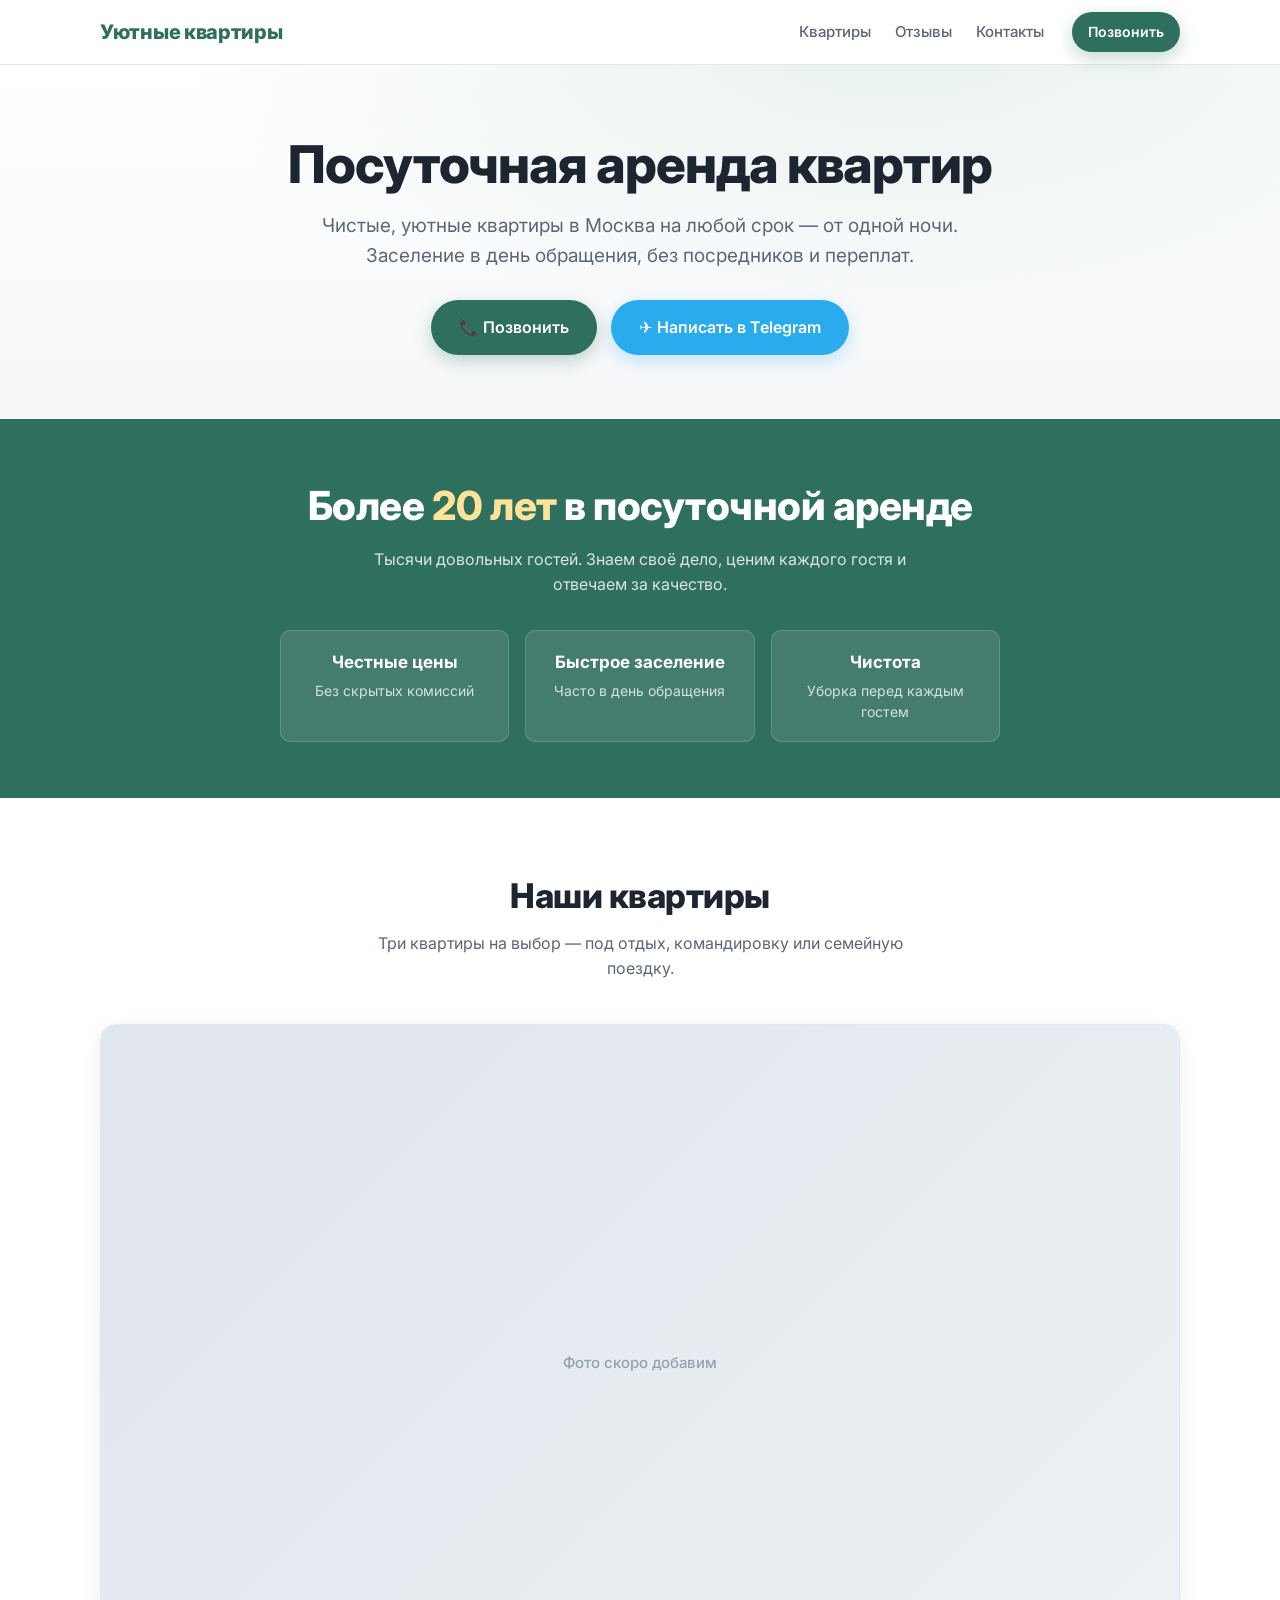
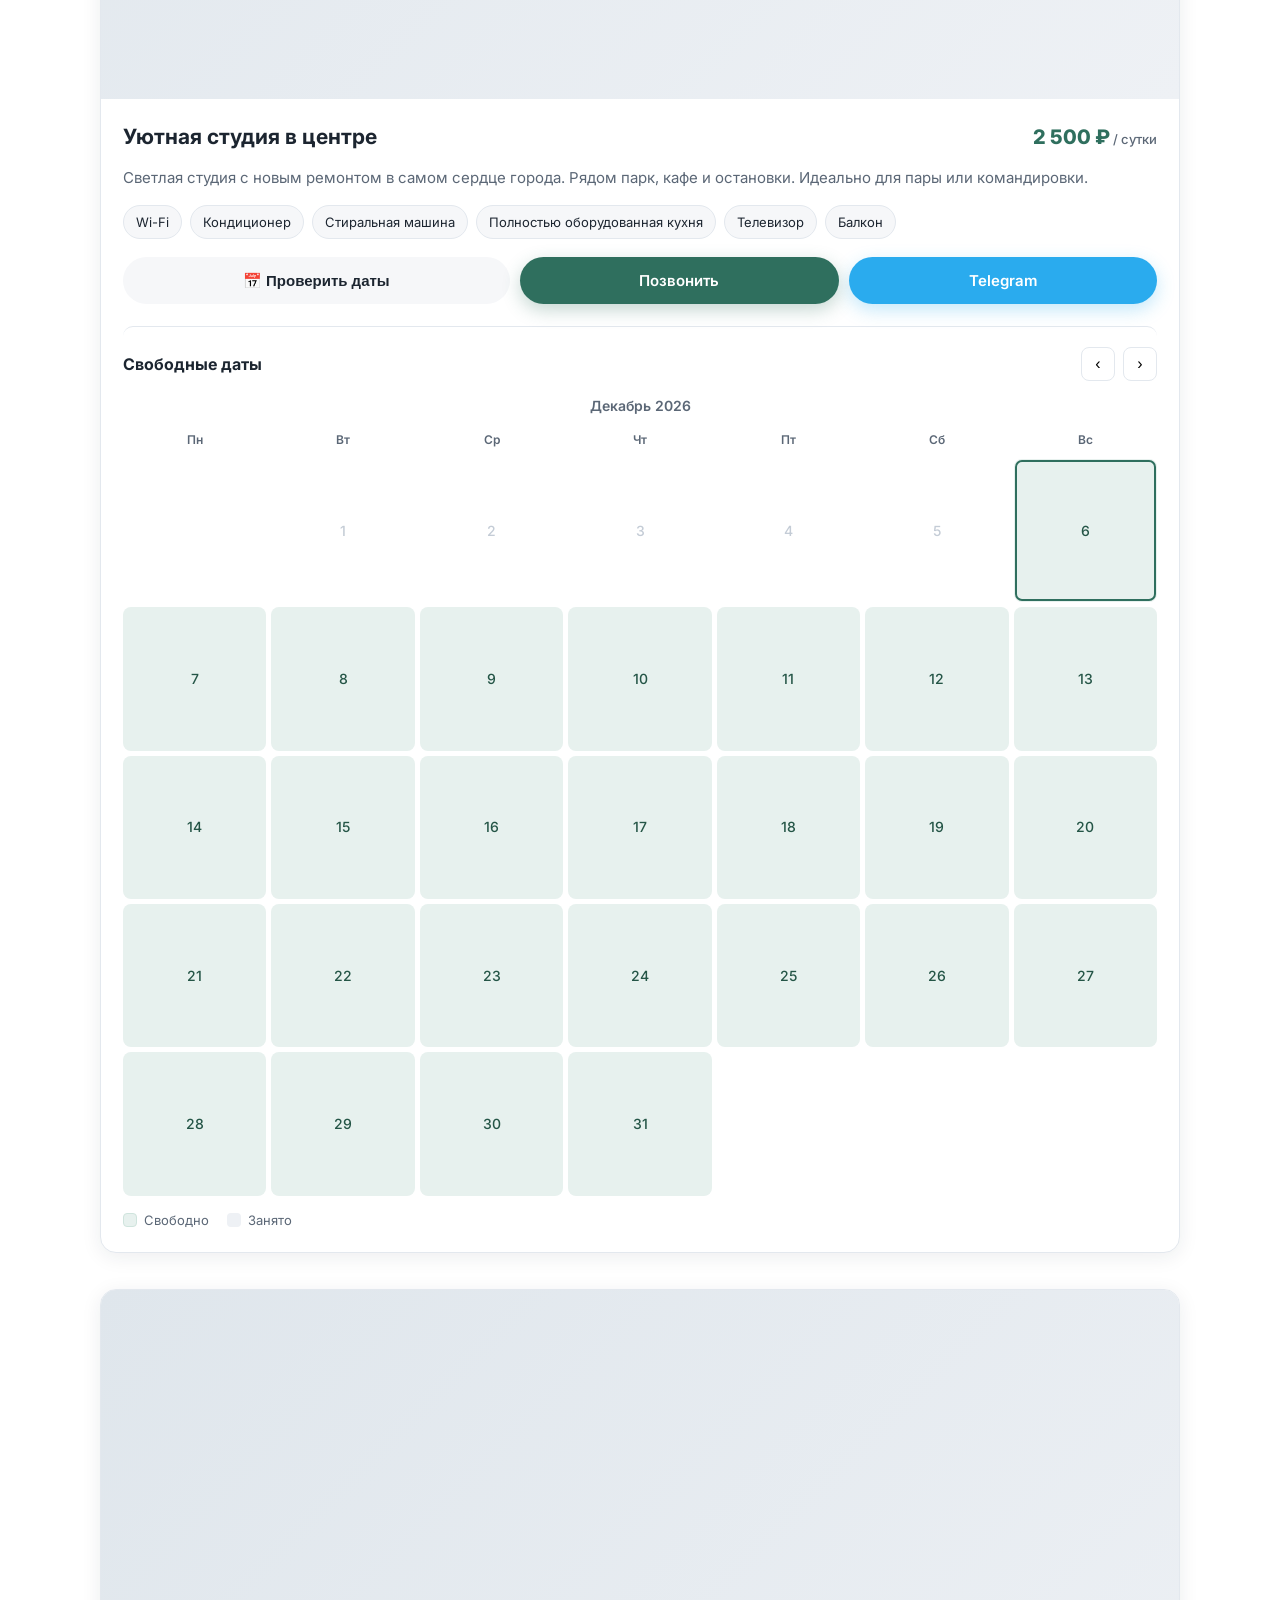
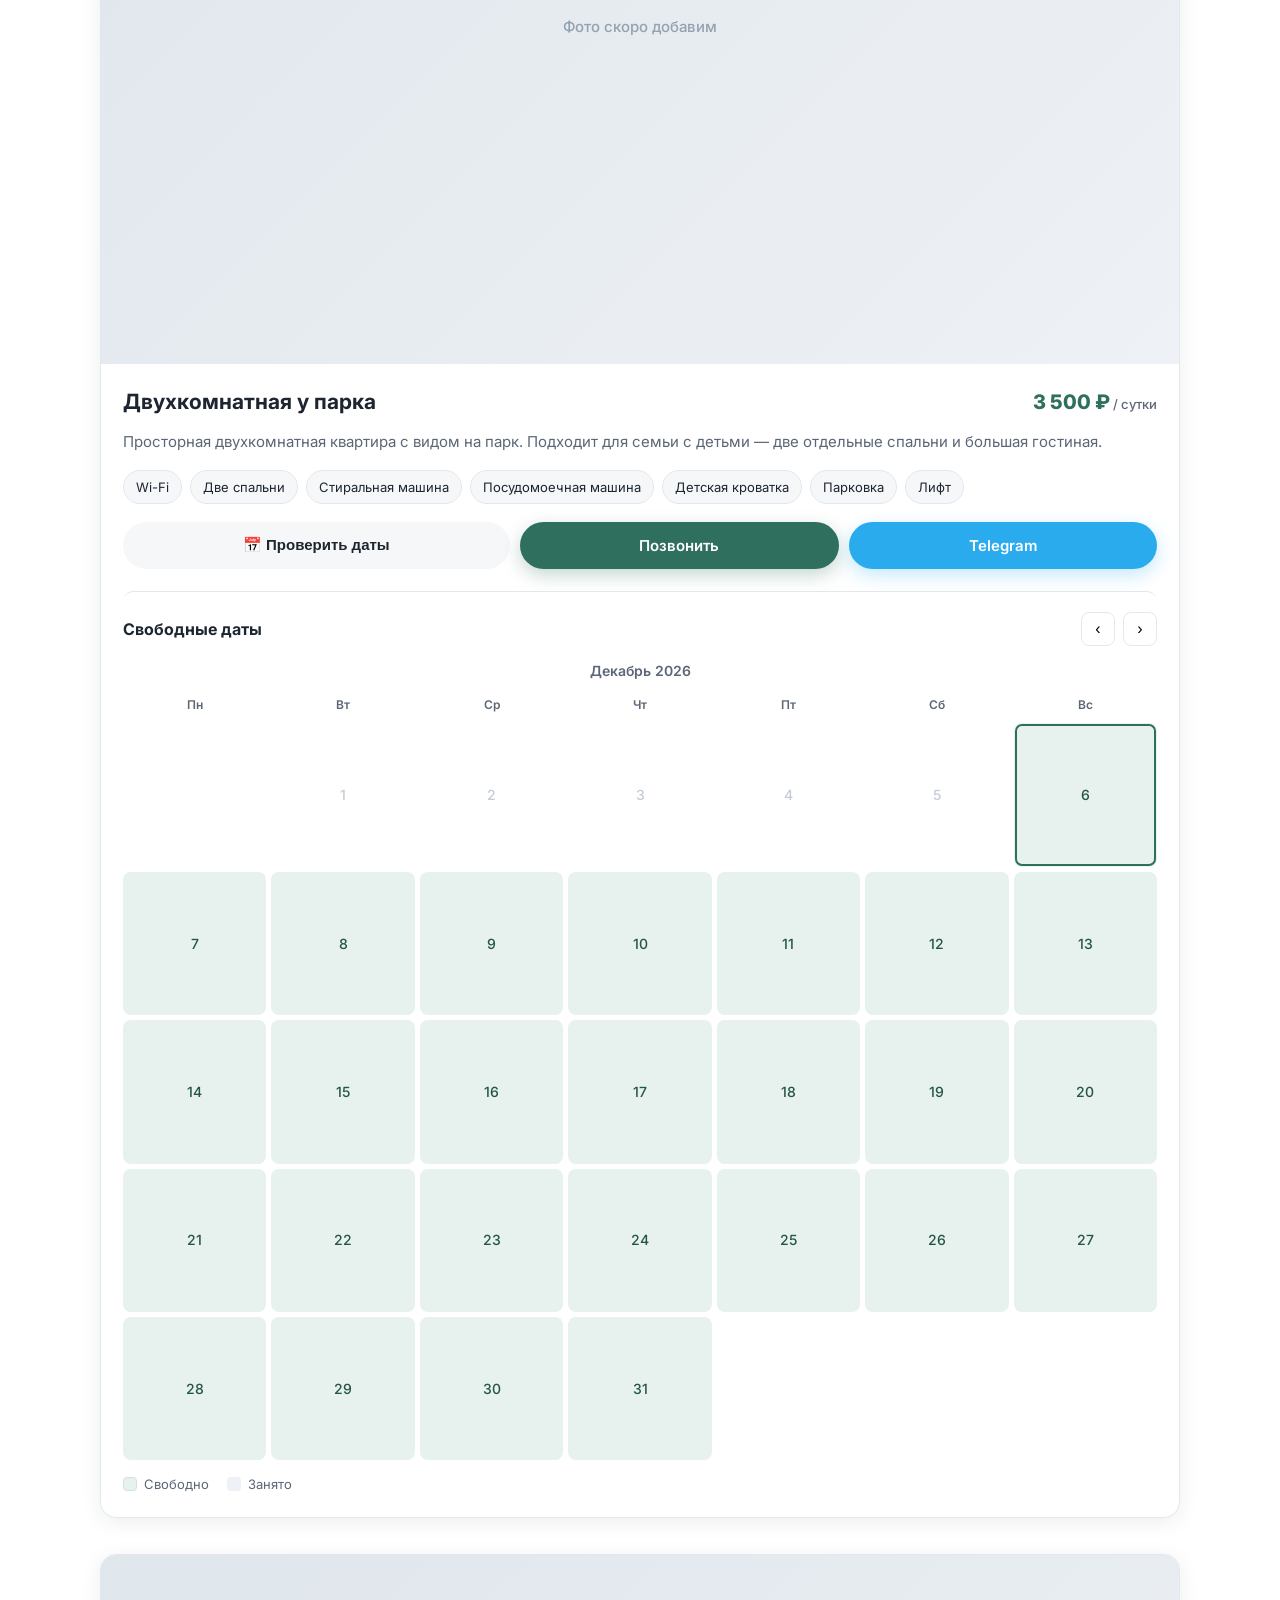
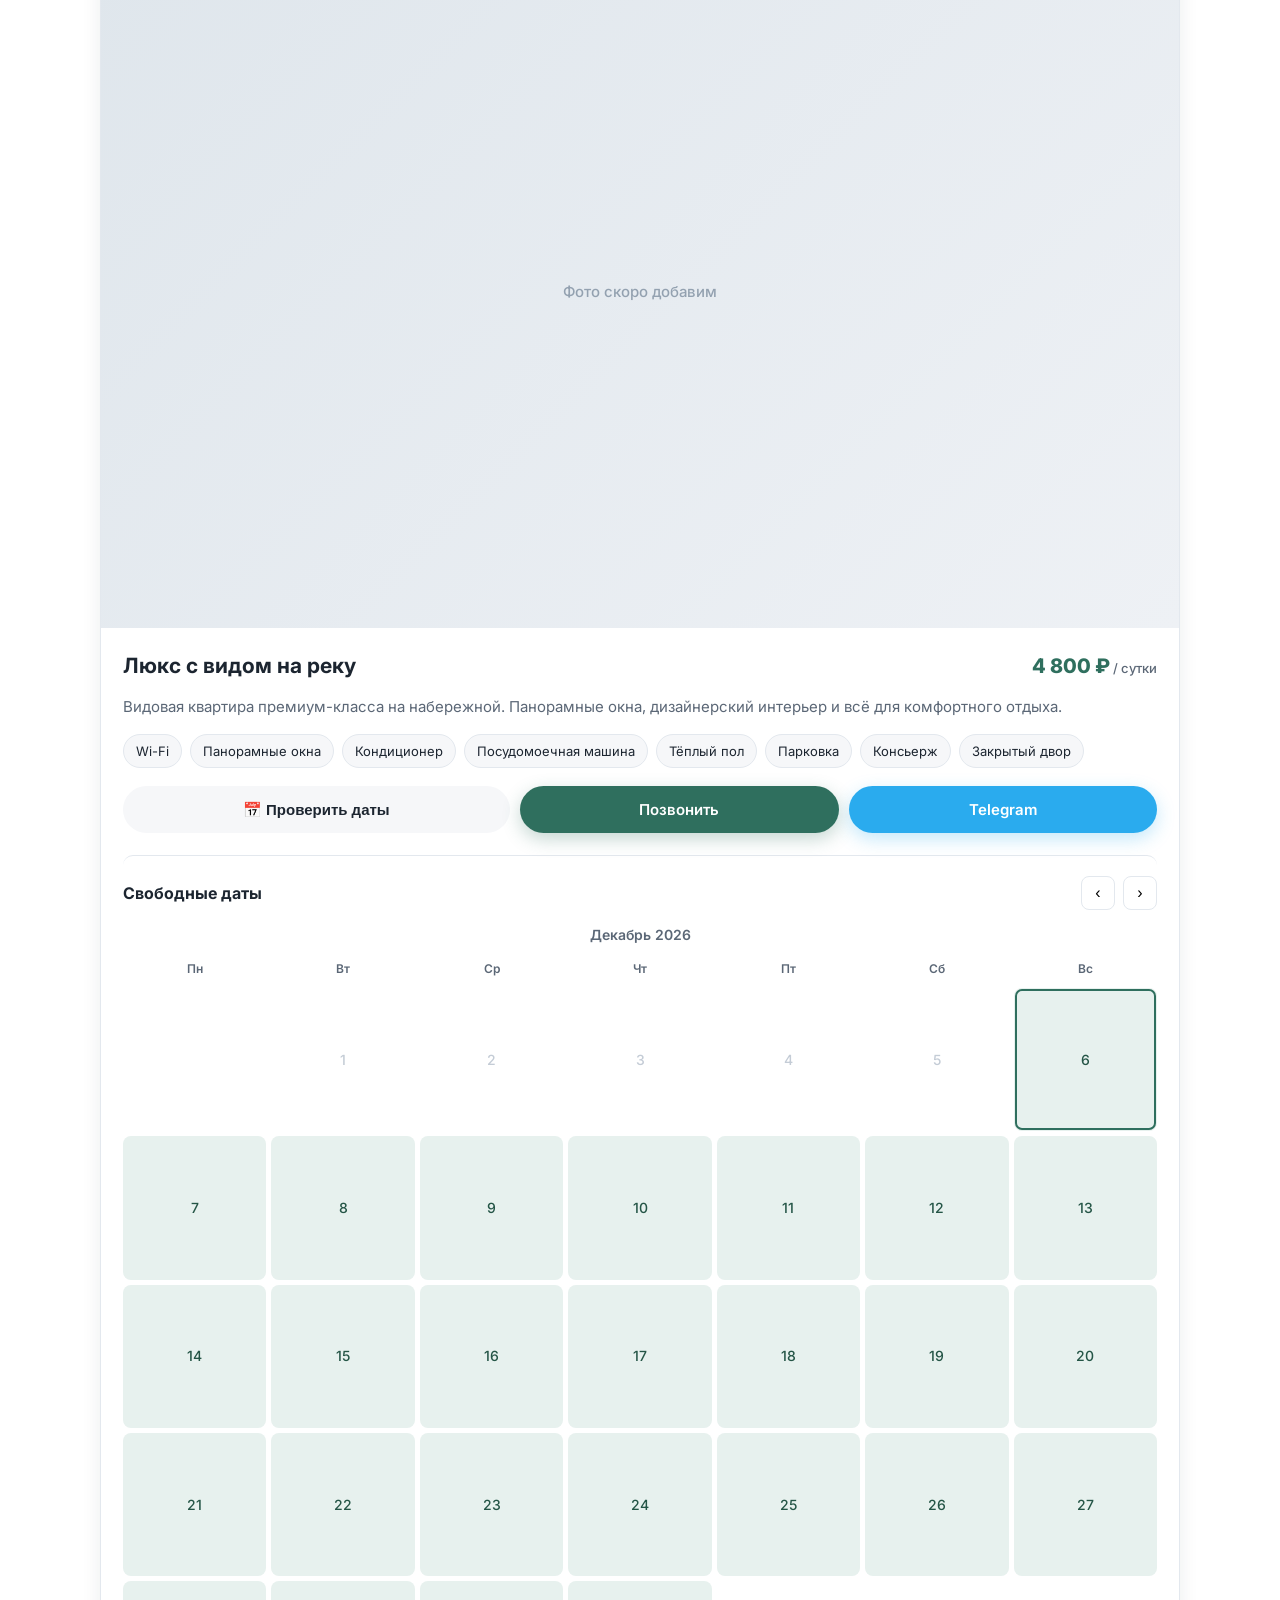
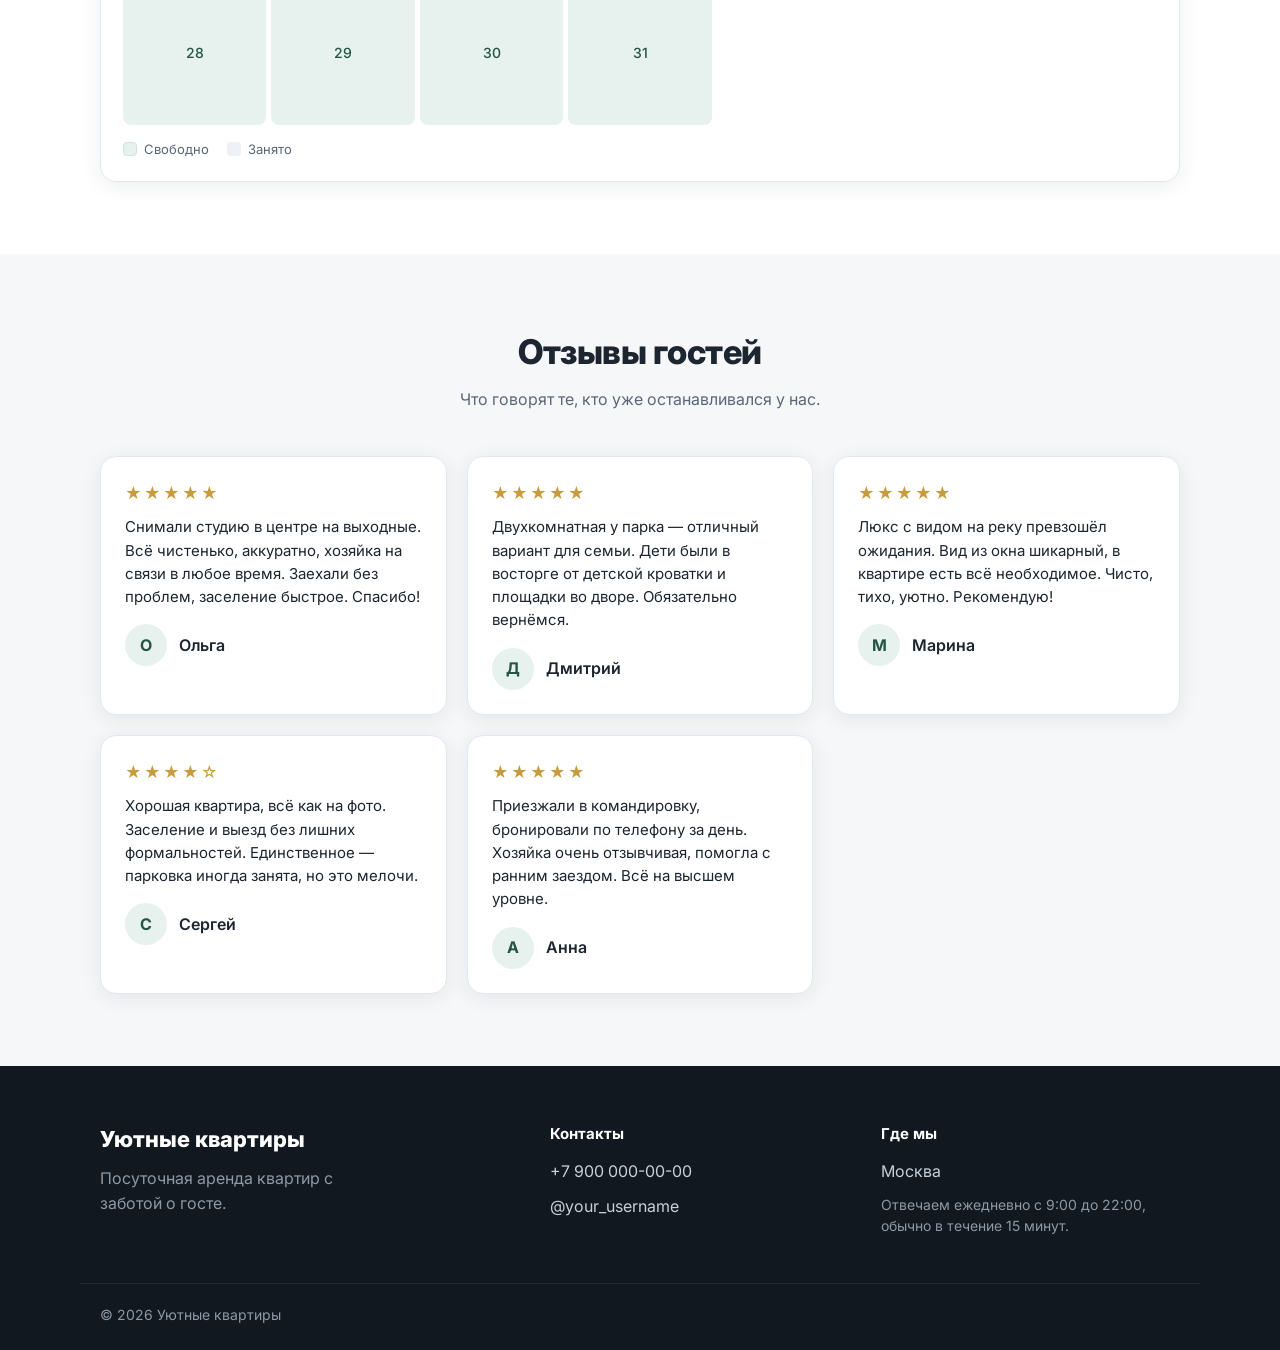
==== index.html @ ec86f00c "Лендинг посуточной аренды: герой, блок доверия, 3 квартиры с галереей и календарём занятости, отзывы" ====
<!DOCTYPE html>
<html lang="ru">
<head>
  <meta charset="UTF-8">
  <meta name="viewport" content="width=device-width, initial-scale=1.0">
  <title>Посуточная аренда квартир</title>
  <meta name="description" content="Посуточная аренда уютных квартир. Более 20 лет на рынке. Чисто, честно, без посредников.">
  <link rel="preconnect" href="https://fonts.googleapis.com">
  <link rel="preconnect" href="https://fonts.gstatic.com" crossorigin>
  <link href="https://fonts.googleapis.com/css2?family=Inter:wght@400;500;600;700;800&display=swap" rel="stylesheet">
  <link rel="stylesheet" href="styles.css">
</head>
<body>
  <!-- Шапка -->
  <header class="site-header">
    <div class="container header-inner">
      <a href="#" class="logo" id="brandLogo">Бренд</a>
      <nav class="nav">
        <a href="#apartments">Квартиры</a>
        <a href="#reviews">Отзывы</a>
        <a href="#contacts">Контакты</a>
      </nav>
      <a href="#" class="btn btn-sm btn-primary header-call" id="headerCall">Позвонить</a>
    </div>
  </header>

  <!-- Герой -->
  <section class="hero">
    <div class="container hero-inner">
      <h1 id="heroTitle">Посуточная аренда квартир</h1>
      <p class="hero-offer">Чистые, уютные квартиры в <span id="heroCity">городе</span> на любой срок — от одной ночи. Заселение в день обращения, без посредников и переплат.</p>
      <div class="hero-actions">
        <a href="#" class="btn btn-primary btn-lg" id="heroCall">📞 Позвонить</a>
        <a href="#" class="btn btn-telegram btn-lg" id="heroTelegram" target="_blank" rel="noopener">✈ Написать в Telegram</a>
      </div>
    </div>
  </section>

  <!-- Блок доверия -->
  <section class="trust">
    <div class="container">
      <p class="trust-big">Более <span>20 лет</span> в посуточной аренде</p>
      <p class="trust-sub">Тысячи довольных гостей. Знаем своё дело, ценим каждого гостя и отвечаем за качество.</p>
      <div class="trust-points">
        <div class="trust-point"><strong>Честные цены</strong><span>Без скрытых комиссий</span></div>
        <div class="trust-point"><strong>Быстрое заселение</strong><span>Часто в день обращения</span></div>
        <div class="trust-point"><strong>Чистота</strong><span>Уборка перед каждым гостем</span></div>
      </div>
    </div>
  </section>

  <!-- Квартиры -->
  <section class="apartments" id="apartments">
    <div class="container">
      <h2 class="section-title">Наши квартиры</h2>
      <p class="section-sub">Три квартиры на выбор — под отдых, командировку или семейную поездку.</p>
      <div class="apartments-grid" id="apartmentsGrid">
        <!-- карточки рендерятся в app.js -->
      </div>
    </div>
  </section>

  <!-- Отзывы -->
  <section class="reviews" id="reviews">
    <div class="container">
      <h2 class="section-title">Отзывы гостей</h2>
      <p class="section-sub">Что говорят те, кто уже останавливался у нас.</p>
      <div class="reviews-grid" id="reviewsGrid">
        <!-- отзывы рендерятся в app.js -->
      </div>
    </div>
  </section>

  <!-- Контакты / футер -->
  <footer class="site-footer" id="contacts">
    <div class="container footer-inner">
      <div class="footer-col">
        <div class="footer-brand" id="footerBrand">Бренд</div>
        <p class="footer-tag">Посуточная аренда квартир с заботой о госте.</p>
      </div>
      <div class="footer-col">
        <h3>Контакты</h3>
        <p><a href="#" id="footerPhone">+7 000 000-00-00</a></p>
        <p><a href="#" id="footerTelegram" target="_blank" rel="noopener">Telegram</a></p>
      </div>
      <div class="footer-col">
        <h3>Где мы</h3>
        <p id="footerCity">Город</p>
        <p class="footer-muted">Отвечаем ежедневно с 9:00 до 22:00, обычно в течение 15 минут.</p>
      </div>
    </div>
    <div class="container footer-bottom">
      <span id="footerCopy">© Бренд</span>
    </div>
  </footer>

  <!-- Плавающая подсказка по клику на свободную дату -->
  <div class="toast" id="toast" role="status" aria-live="polite"></div>

  <script src="app.js"></script>
</body>
</html>
---- styles.css ----
/* ===== Базовые переменные и сброс ===== */
:root {
  --bg: #ffffff;
  --bg-soft: #f6f7f9;
  --bg-soft-2: #eef1f5;
  --text: #1c2530;
  --text-muted: #5b6776;
  --border: #e3e8ee;
  --brand: #2f6f5e;          /* спокойный тёмно-зелёный */
  --brand-dark: #245546;
  --brand-soft: #e7f1ee;
  --telegram: #2aabee;
  --accent: #c89b3c;
  --shadow: 0 4px 20px rgba(28, 37, 48, 0.08);
  --shadow-lg: 0 12px 40px rgba(28, 37, 48, 0.12);
  --radius: 16px;
  --radius-sm: 10px;
  --maxw: 1120px;
}

* { box-sizing: border-box; }

html { scroll-behavior: smooth; }

body {
  margin: 0;
  font-family: 'Inter', system-ui, -apple-system, 'Segoe UI', Roboto, sans-serif;
  color: var(--text);
  background: var(--bg);
  line-height: 1.55;
  -webkit-font-smoothing: antialiased;
}

img { max-width: 100%; display: block; }
a { color: inherit; text-decoration: none; }

.container {
  width: 100%;
  max-width: var(--maxw);
  margin: 0 auto;
  padding: 0 20px;
}

/* ===== Кнопки ===== */
.btn {
  display: inline-flex;
  align-items: center;
  justify-content: center;
  gap: 8px;
  border: none;
  border-radius: 999px;
  padding: 12px 22px;
  font-size: 15px;
  font-weight: 600;
  cursor: pointer;
  transition: transform .12s ease, box-shadow .18s ease, background .18s ease;
  white-space: nowrap;
}
.btn:active { transform: translateY(1px); }
.btn-lg { padding: 15px 28px; font-size: 16px; }
.btn-sm { padding: 9px 16px; font-size: 14px; }

.btn-primary { background: var(--brand); color: #fff; box-shadow: 0 6px 18px rgba(47,111,94,.28); }
.btn-primary:hover { background: var(--brand-dark); }

.btn-telegram { background: var(--telegram); color: #fff; box-shadow: 0 6px 18px rgba(42,171,238,.28); }
.btn-telegram:hover { filter: brightness(.95); }

.btn-outline { background: #fff; color: var(--brand); border: 1.5px solid var(--brand); }
.btn-outline:hover { background: var(--brand-soft); }

.btn-ghost { background: var(--bg-soft); color: var(--text); }
.btn-ghost:hover { background: var(--bg-soft-2); }

.btn-block { width: 100%; }

/* ===== Шапка ===== */
.site-header {
  position: sticky;
  top: 0;
  z-index: 50;
  background: rgba(255,255,255,.88);
  backdrop-filter: saturate(180%) blur(10px);
  border-bottom: 1px solid var(--border);
}
.header-inner {
  display: flex;
  align-items: center;
  gap: 20px;
  height: 64px;
}
.logo { font-weight: 800; font-size: 20px; color: var(--brand); letter-spacing: -.3px; }
.nav { display: flex; gap: 24px; margin-left: auto; }
.nav a { color: var(--text-muted); font-weight: 500; font-size: 15px; }
.nav a:hover { color: var(--text); }
.header-call { margin-left: 8px; }

/* ===== Герой ===== */
.hero {
  background:
    radial-gradient(1200px 500px at 70% -10%, var(--brand-soft), transparent 60%),
    linear-gradient(180deg, var(--bg) 0%, var(--bg-soft) 100%);
  padding: 72px 0 64px;
  text-align: center;
}
.hero h1 {
  font-size: clamp(30px, 6vw, 52px);
  line-height: 1.08;
  letter-spacing: -1px;
  margin: 0 0 18px;
  font-weight: 800;
}
.hero-offer {
  max-width: 640px;
  margin: 0 auto 30px;
  font-size: clamp(16px, 2.4vw, 19px);
  color: var(--text-muted);
}
.hero-actions {
  display: flex;
  gap: 14px;
  justify-content: center;
  flex-wrap: wrap;
}

/* ===== Доверие ===== */
.trust {
  background: var(--brand);
  color: #fff;
  text-align: center;
  padding: 56px 0;
}
.trust-big {
  font-size: clamp(26px, 5vw, 40px);
  font-weight: 800;
  margin: 0 0 10px;
  letter-spacing: -.5px;
}
.trust-big span { color: #ffe39a; }
.trust-sub {
  max-width: 560px;
  margin: 0 auto 34px;
  color: rgba(255,255,255,.82);
  font-size: 16px;
}
.trust-points {
  display: grid;
  grid-template-columns: repeat(3, 1fr);
  gap: 16px;
  max-width: 720px;
  margin: 0 auto;
}
.trust-point {
  background: rgba(255,255,255,.10);
  border: 1px solid rgba(255,255,255,.16);
  border-radius: var(--radius-sm);
  padding: 18px 14px;
  display: flex;
  flex-direction: column;
  gap: 4px;
}
.trust-point strong { font-size: 17px; }
.trust-point span { color: rgba(255,255,255,.78); font-size: 14px; }

/* ===== Секции ===== */
section { scroll-margin-top: 72px; }
.apartments { padding: 72px 0; }
.section-title {
  font-size: clamp(24px, 4vw, 34px);
  font-weight: 800;
  text-align: center;
  margin: 0 0 8px;
  letter-spacing: -.5px;
}
.section-sub {
  text-align: center;
  color: var(--text-muted);
  margin: 0 auto 44px;
  max-width: 560px;
}

/* ===== Карточки квартир ===== */
.apartments-grid {
  display: grid;
  grid-template-columns: 1fr;
  gap: 28px;
}
.apt-card {
  background: #fff;
  border: 1px solid var(--border);
  border-radius: var(--radius);
  overflow: hidden;
  box-shadow: var(--shadow);
}

/* Галерея */
.apt-gallery { position: relative; background: var(--bg-soft-2); }
.apt-gallery-main {
  aspect-ratio: 16 / 10;
  width: 100%;
  object-fit: cover;
  background: linear-gradient(135deg, #dfe6ec, #eef1f5);
  display: flex;
  align-items: center;
  justify-content: center;
  color: #93a1b0;
  font-size: 15px;
  font-weight: 500;
}
.apt-gallery-main img { width: 100%; height: 100%; object-fit: cover; }
.gallery-nav {
  position: absolute;
  top: 50%;
  transform: translateY(-50%);
  width: 38px; height: 38px;
  border-radius: 50%;
  background: rgba(255,255,255,.85);
  border: none;
  font-size: 18px;
  cursor: pointer;
  display: flex; align-items: center; justify-content: center;
  box-shadow: var(--shadow);
}
.gallery-nav:hover { background: #fff; }
.gallery-prev { left: 12px; }
.gallery-next { right: 12px; }
.gallery-dots {
  position: absolute;
  bottom: 12px; left: 0; right: 0;
  display: flex; gap: 6px; justify-content: center;
}
.gallery-dots span {
  width: 7px; height: 7px; border-radius: 50%;
  background: rgba(255,255,255,.6);
}
.gallery-dots span.active { background: #fff; width: 18px; border-radius: 4px; }

.apt-body { padding: 22px; }
.apt-head {
  display: flex;
  align-items: baseline;
  justify-content: space-between;
  gap: 12px;
  flex-wrap: wrap;
}
.apt-title { font-size: 21px; font-weight: 700; margin: 0; }
.apt-price { font-size: 20px; font-weight: 800; color: var(--brand); white-space: nowrap; }
.apt-price small { font-size: 13px; font-weight: 500; color: var(--text-muted); }
.apt-desc { color: var(--text-muted); margin: 12px 0 16px; font-size: 15px; }

.apt-amenities { display: flex; flex-wrap: wrap; gap: 8px; margin-bottom: 18px; }
.amenity {
  background: var(--bg-soft);
  border: 1px solid var(--border);
  color: var(--text);
  font-size: 13px;
  padding: 6px 12px;
  border-radius: 999px;
}

.apt-actions { display: flex; flex-wrap: wrap; gap: 10px; }
.apt-actions .btn { flex: 1 1 auto; }

/* Календарь */
.apt-calendar { margin-top: 22px; border-top: 1px solid var(--border); padding-top: 20px; }
.cal-header {
  display: flex;
  align-items: center;
  justify-content: space-between;
  margin-bottom: 14px;
}
.cal-title { font-weight: 700; font-size: 16px; }
.cal-nav { display: flex; gap: 8px; }
.cal-nav button {
  width: 34px; height: 34px;
  border-radius: 8px;
  border: 1px solid var(--border);
  background: #fff;
  cursor: pointer;
  font-size: 16px;
}
.cal-nav button:hover { background: var(--bg-soft); }
.cal-month {
  text-align: center;
  font-weight: 600;
  color: var(--text-muted);
  margin-bottom: 10px;
  font-size: 14px;
}
.cal-grid {
  display: grid;
  grid-template-columns: repeat(7, 1fr);
  gap: 5px;
}
.apt-calendar { transition: background .4s ease, box-shadow .4s ease; border-radius: var(--radius-sm); }
.apt-calendar.flash { background: var(--brand-soft); box-shadow: 0 0 0 6px var(--brand-soft); }
.cal-dow {
  text-align: center;
  font-size: 12px;
  font-weight: 600;
  color: var(--text-muted);
  padding: 4px 0;
}
.cal-cell {
  aspect-ratio: 1 / 1;
  display: flex;
  align-items: center;
  justify-content: center;
  border-radius: 8px;
  font-size: 14px;
  font-weight: 500;
  border: 1px solid transparent;
}
.cal-cell.empty { background: transparent; }
.cal-cell.free {
  background: var(--brand-soft);
  color: var(--brand-dark);
  cursor: pointer;
  border-color: transparent;
}
.cal-cell.free:hover { background: #d4e8e2; }
.cal-cell.busy {
  background: var(--bg-soft-2);
  color: #aab4c0;
  text-decoration: line-through;
  cursor: not-allowed;
}
.cal-cell.past {
  color: #c4ccd6;
  cursor: default;
}
.cal-cell.today { box-shadow: inset 0 0 0 2px var(--brand); }
.cal-legend {
  display: flex;
  gap: 18px;
  margin-top: 14px;
  font-size: 13px;
  color: var(--text-muted);
  flex-wrap: wrap;
}
.cal-legend span { display: inline-flex; align-items: center; gap: 7px; }
.cal-legend i {
  width: 14px; height: 14px; border-radius: 4px; display: inline-block;
}
.dot-free { background: var(--brand-soft); border: 1px solid #cfe4dd; }
.dot-busy { background: var(--bg-soft-2); }

/* ===== Отзывы ===== */
.reviews { background: var(--bg-soft); padding: 72px 0; }
.reviews-grid {
  display: grid;
  grid-template-columns: 1fr;
  gap: 20px;
}
.review-card {
  background: #fff;
  border: 1px solid var(--border);
  border-radius: var(--radius);
  padding: 24px;
  box-shadow: var(--shadow);
}
.review-stars { color: var(--accent); font-size: 16px; letter-spacing: 2px; margin-bottom: 10px; }
.review-text { color: var(--text); font-size: 15px; margin: 0 0 16px; }
.review-author { display: flex; align-items: center; gap: 12px; }
.review-avatar {
  width: 42px; height: 42px;
  border-radius: 50%;
  background: var(--brand-soft);
  color: var(--brand-dark);
  display: flex; align-items: center; justify-content: center;
  font-weight: 700;
}
.review-name { font-weight: 600; }

/* ===== Футер ===== */
.site-footer {
  background: #11181f;
  color: #c7d0da;
  padding: 56px 0 24px;
}
.footer-inner {
  display: grid;
  grid-template-columns: 1.4fr 1fr 1fr;
  gap: 32px;
}
.footer-brand { font-size: 22px; font-weight: 800; color: #fff; margin-bottom: 10px; }
.footer-tag { color: #8d99a6; margin: 0; max-width: 280px; }
.footer-col h3 { font-size: 15px; color: #fff; margin: 0 0 14px; }
.footer-col p { margin: 0 0 10px; }
.footer-col a { color: #c7d0da; }
.footer-col a:hover { color: #fff; }
.footer-muted { color: #8d99a6; font-size: 14px; }
.footer-bottom {
  margin-top: 36px;
  padding-top: 20px;
  border-top: 1px solid rgba(255,255,255,.08);
  color: #8d99a6;
  font-size: 14px;
}

/* ===== Тост-подсказка ===== */
.toast {
  position: fixed;
  left: 50%;
  bottom: 28px;
  transform: translateX(-50%) translateY(40px);
  background: var(--text);
  color: #fff;
  padding: 14px 22px;
  border-radius: 12px;
  font-size: 15px;
  font-weight: 500;
  box-shadow: var(--shadow-lg);
  opacity: 0;
  pointer-events: none;
  transition: opacity .25s ease, transform .25s ease;
  z-index: 100;
  max-width: 90vw;
  text-align: center;
}
.toast.show {
  opacity: 1;
  transform: translateX(-50%) translateY(0);
}

/* ===== Адаптив ===== */
@media (min-width: 760px) {
  .apartments-grid { gap: 36px; }
  .reviews-grid { grid-template-columns: repeat(2, 1fr); }
}
@media (min-width: 1000px) {
  .reviews-grid { grid-template-columns: repeat(3, 1fr); }
}

@media (max-width: 680px) {
  .nav { display: none; }
  .trust-points { grid-template-columns: 1fr; }
  .footer-inner { grid-template-columns: 1fr; gap: 28px; }
  .hero { padding: 52px 0 48px; }
  .apartments, .reviews { padding: 52px 0; }
  .apt-actions .btn { flex: 1 1 100%; }
}
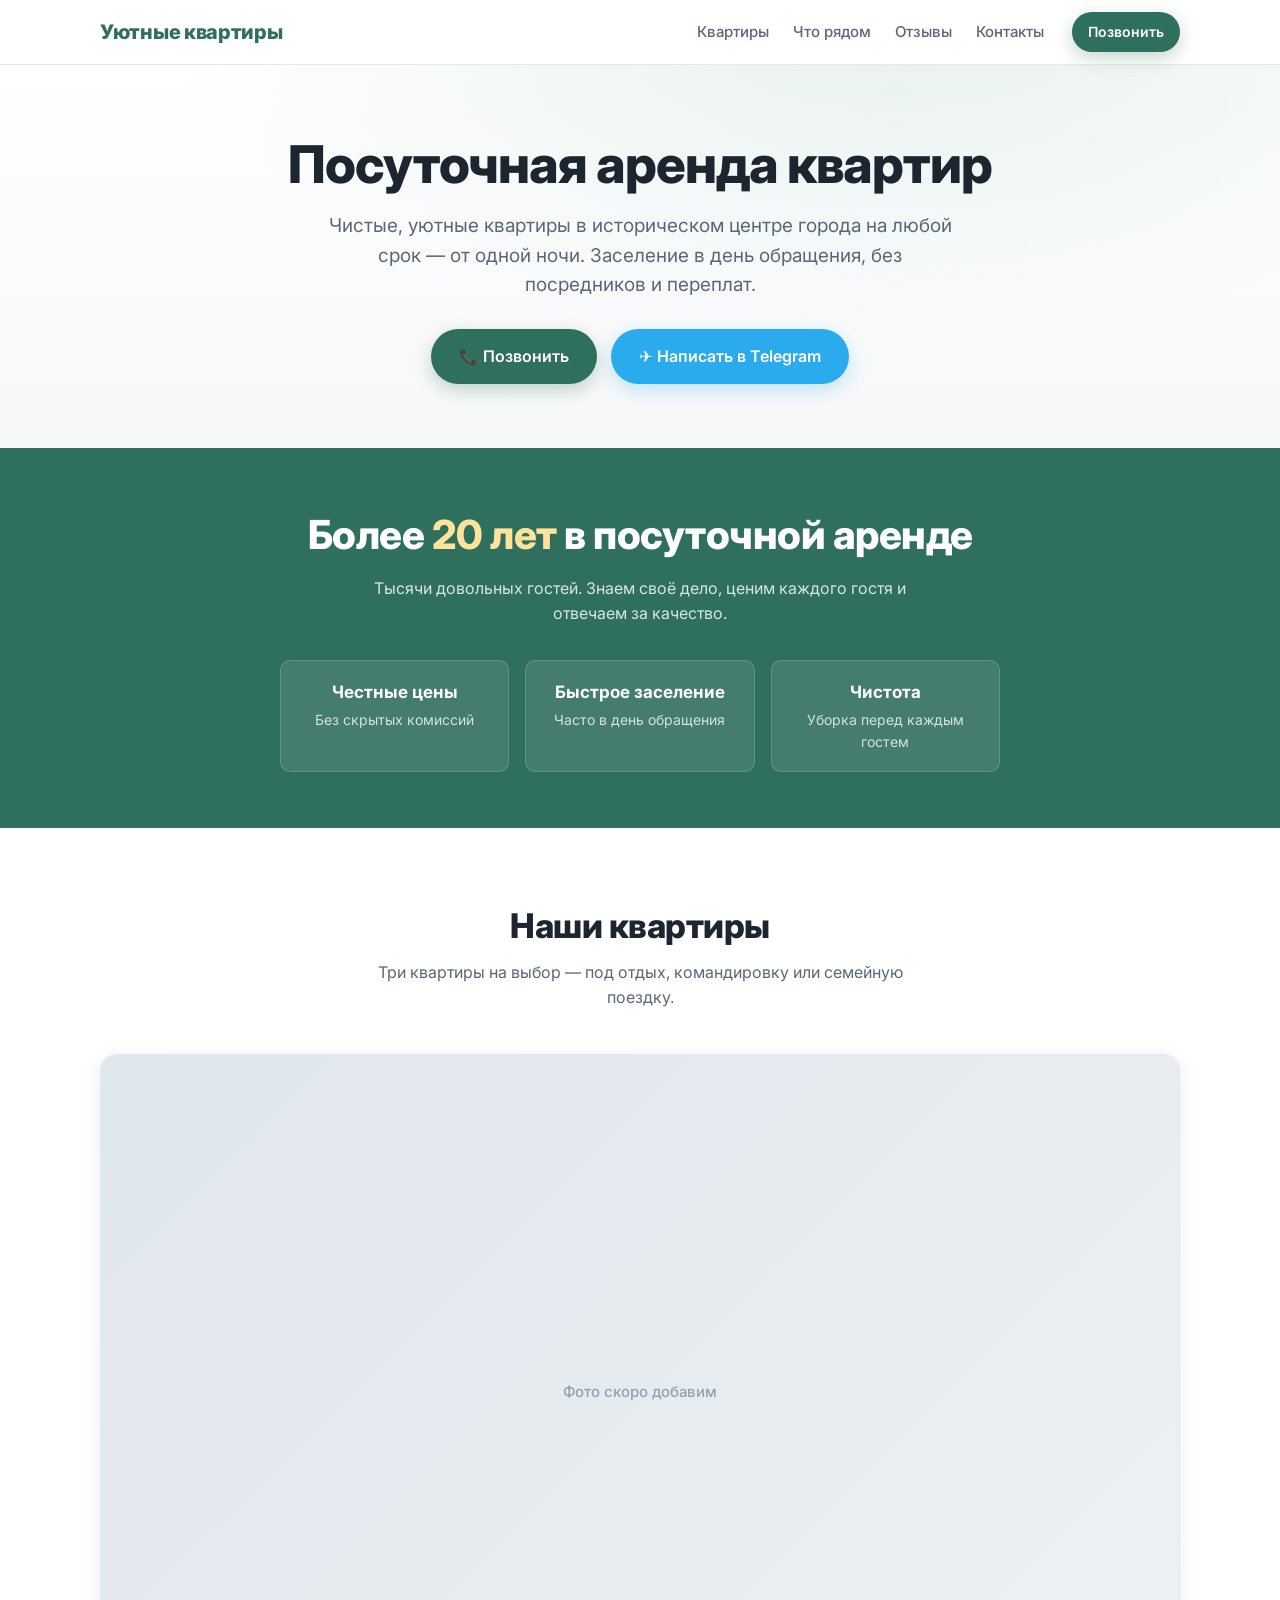
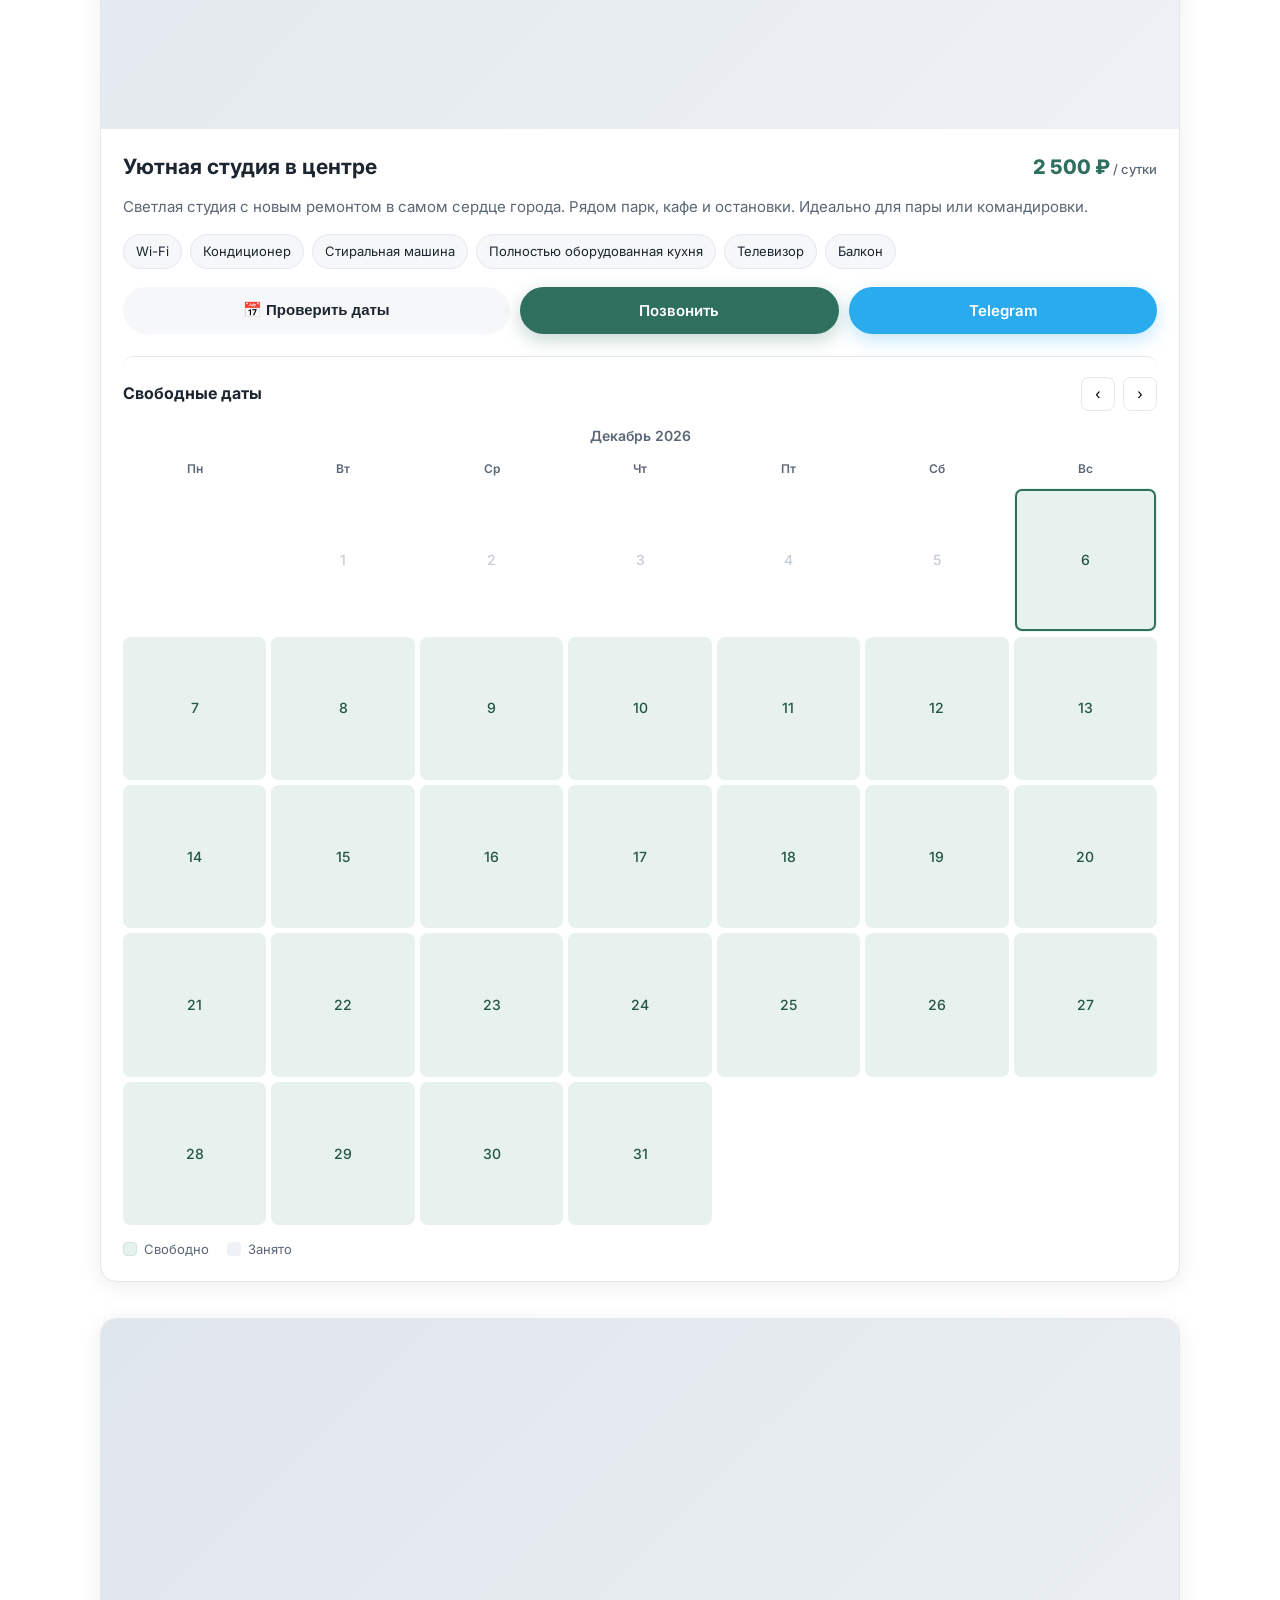
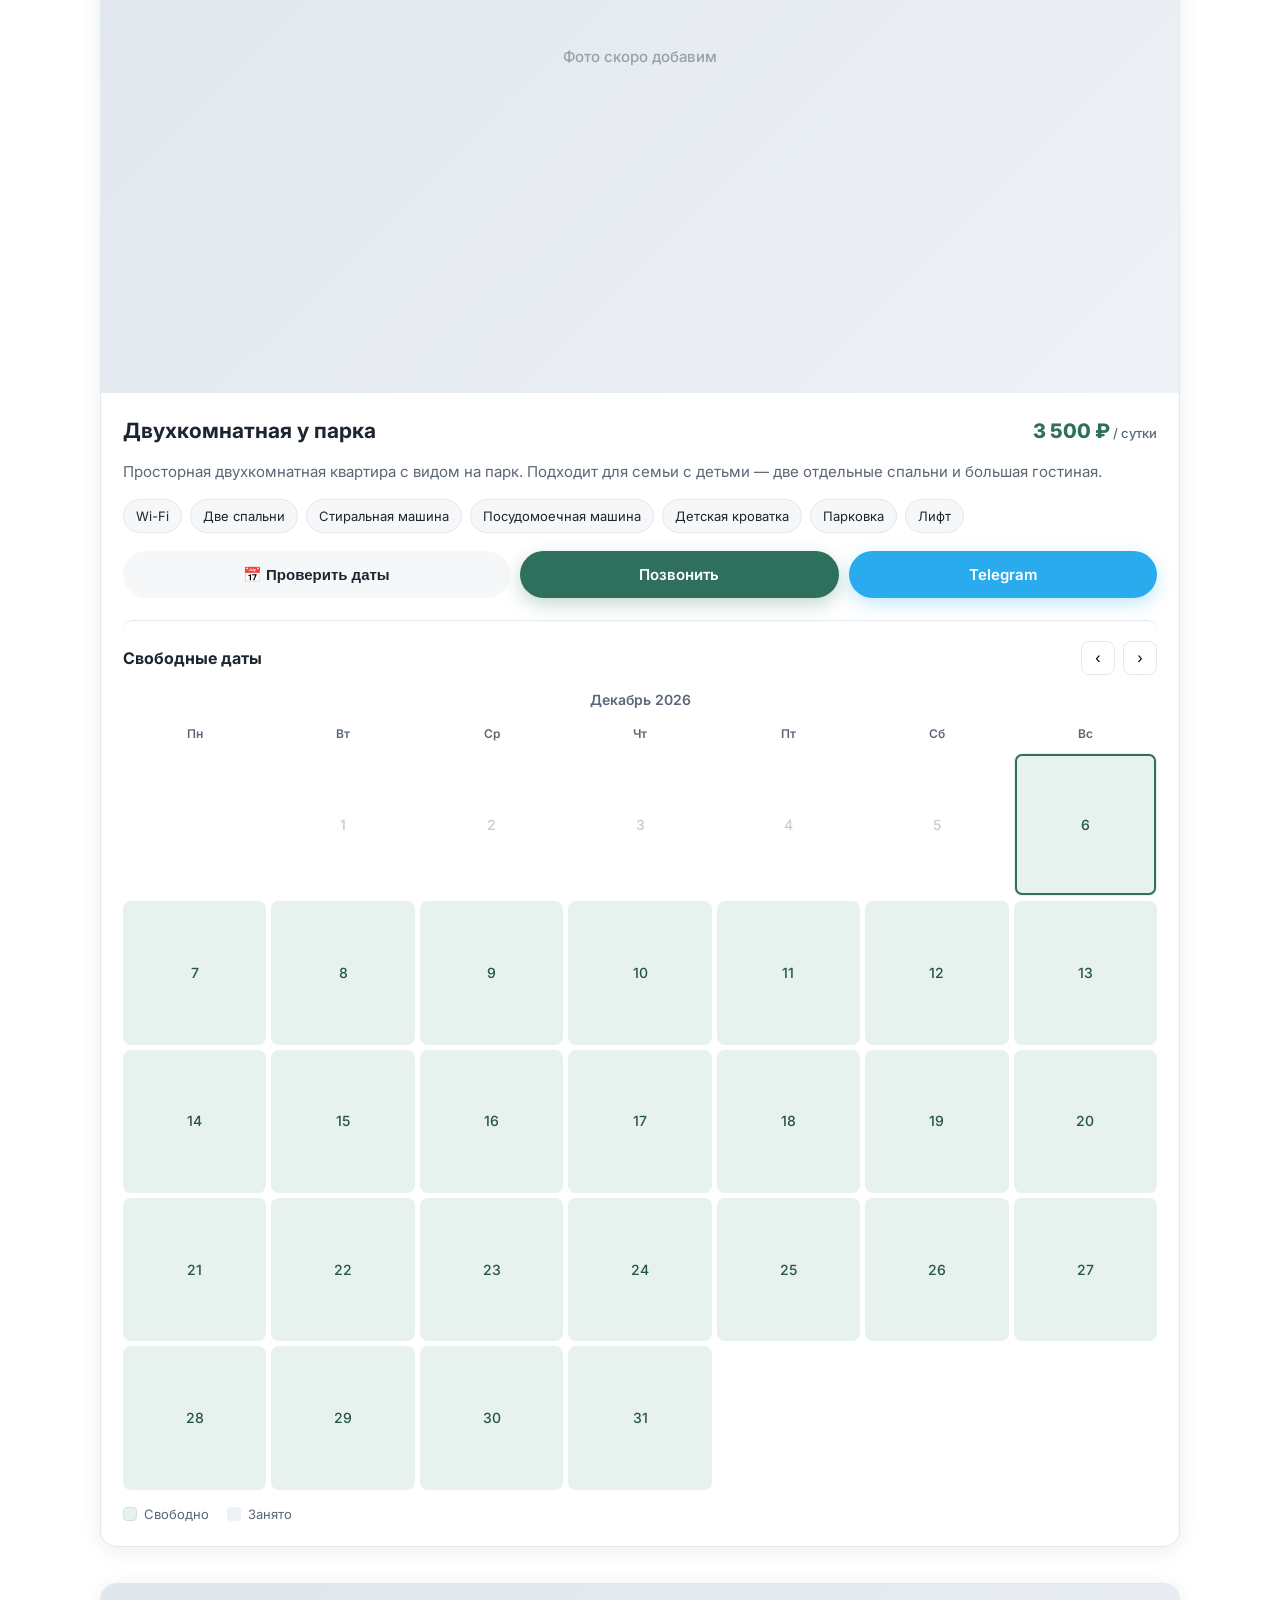
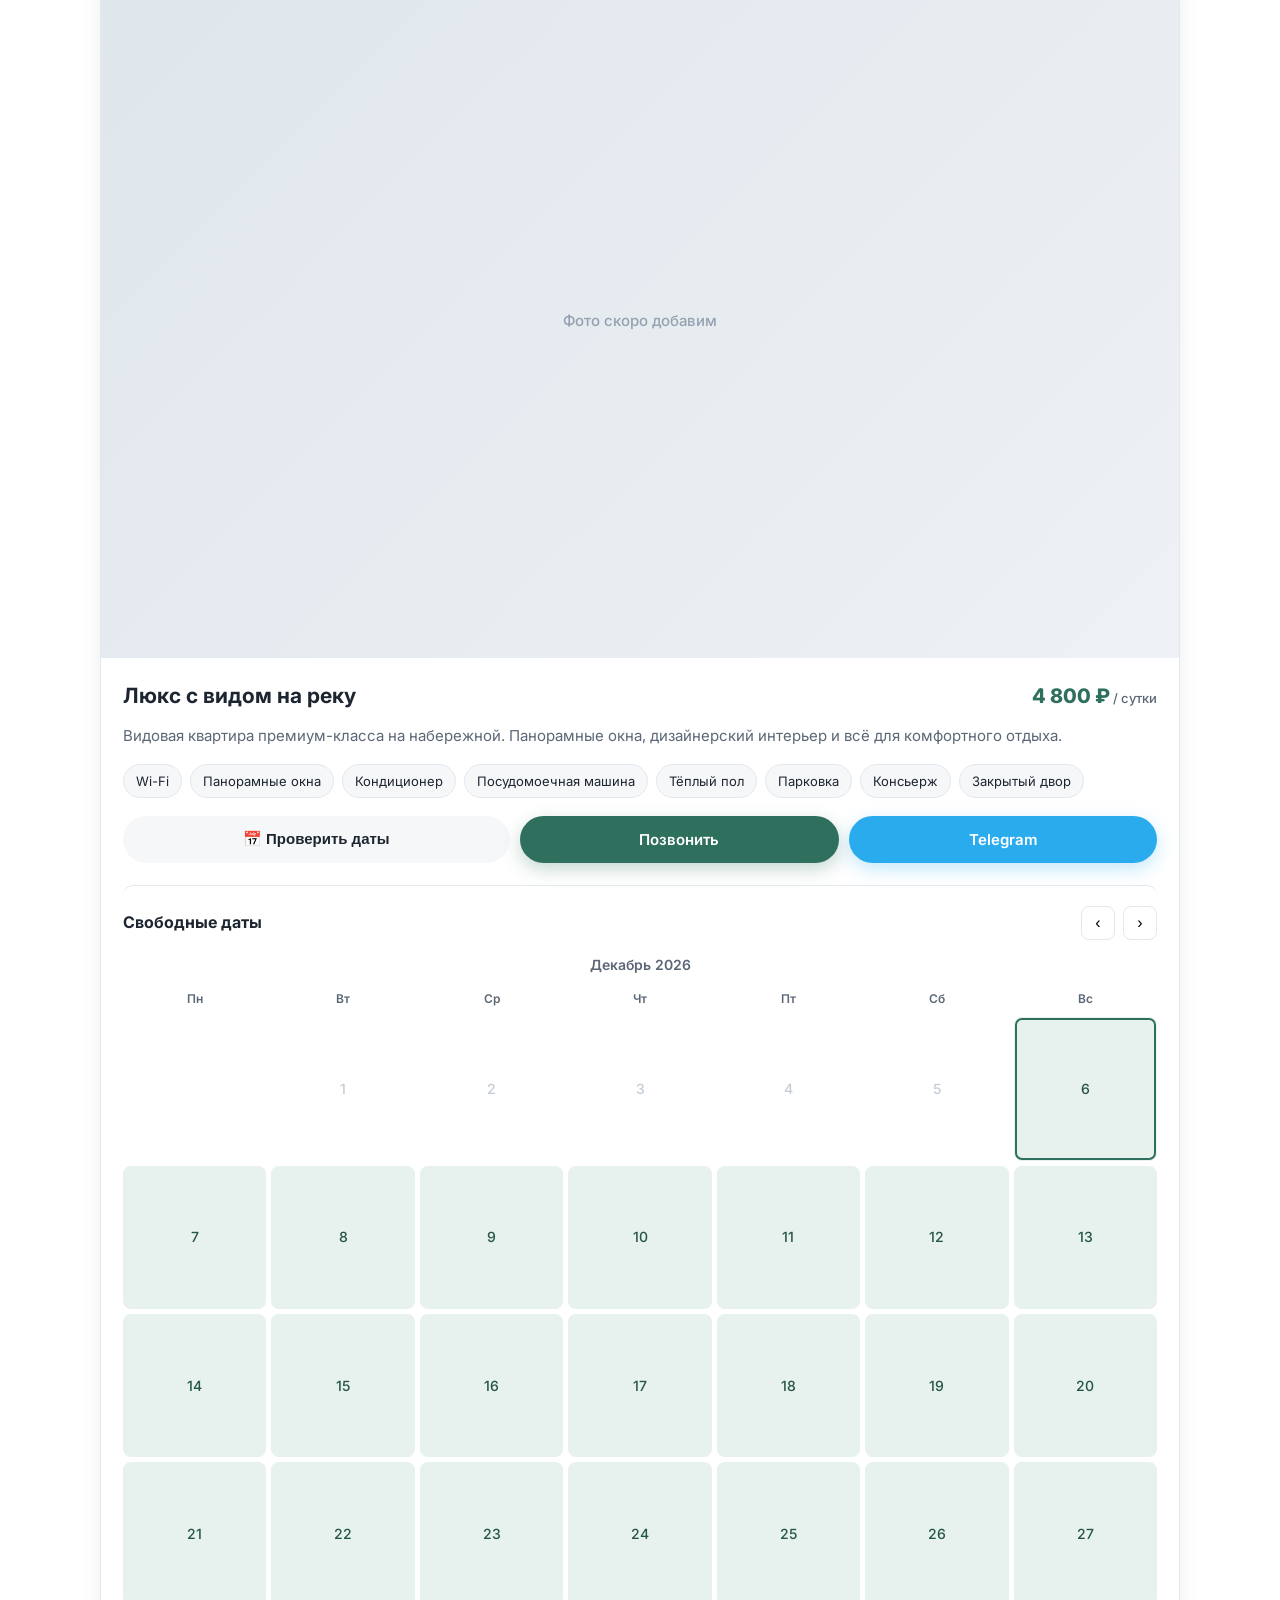
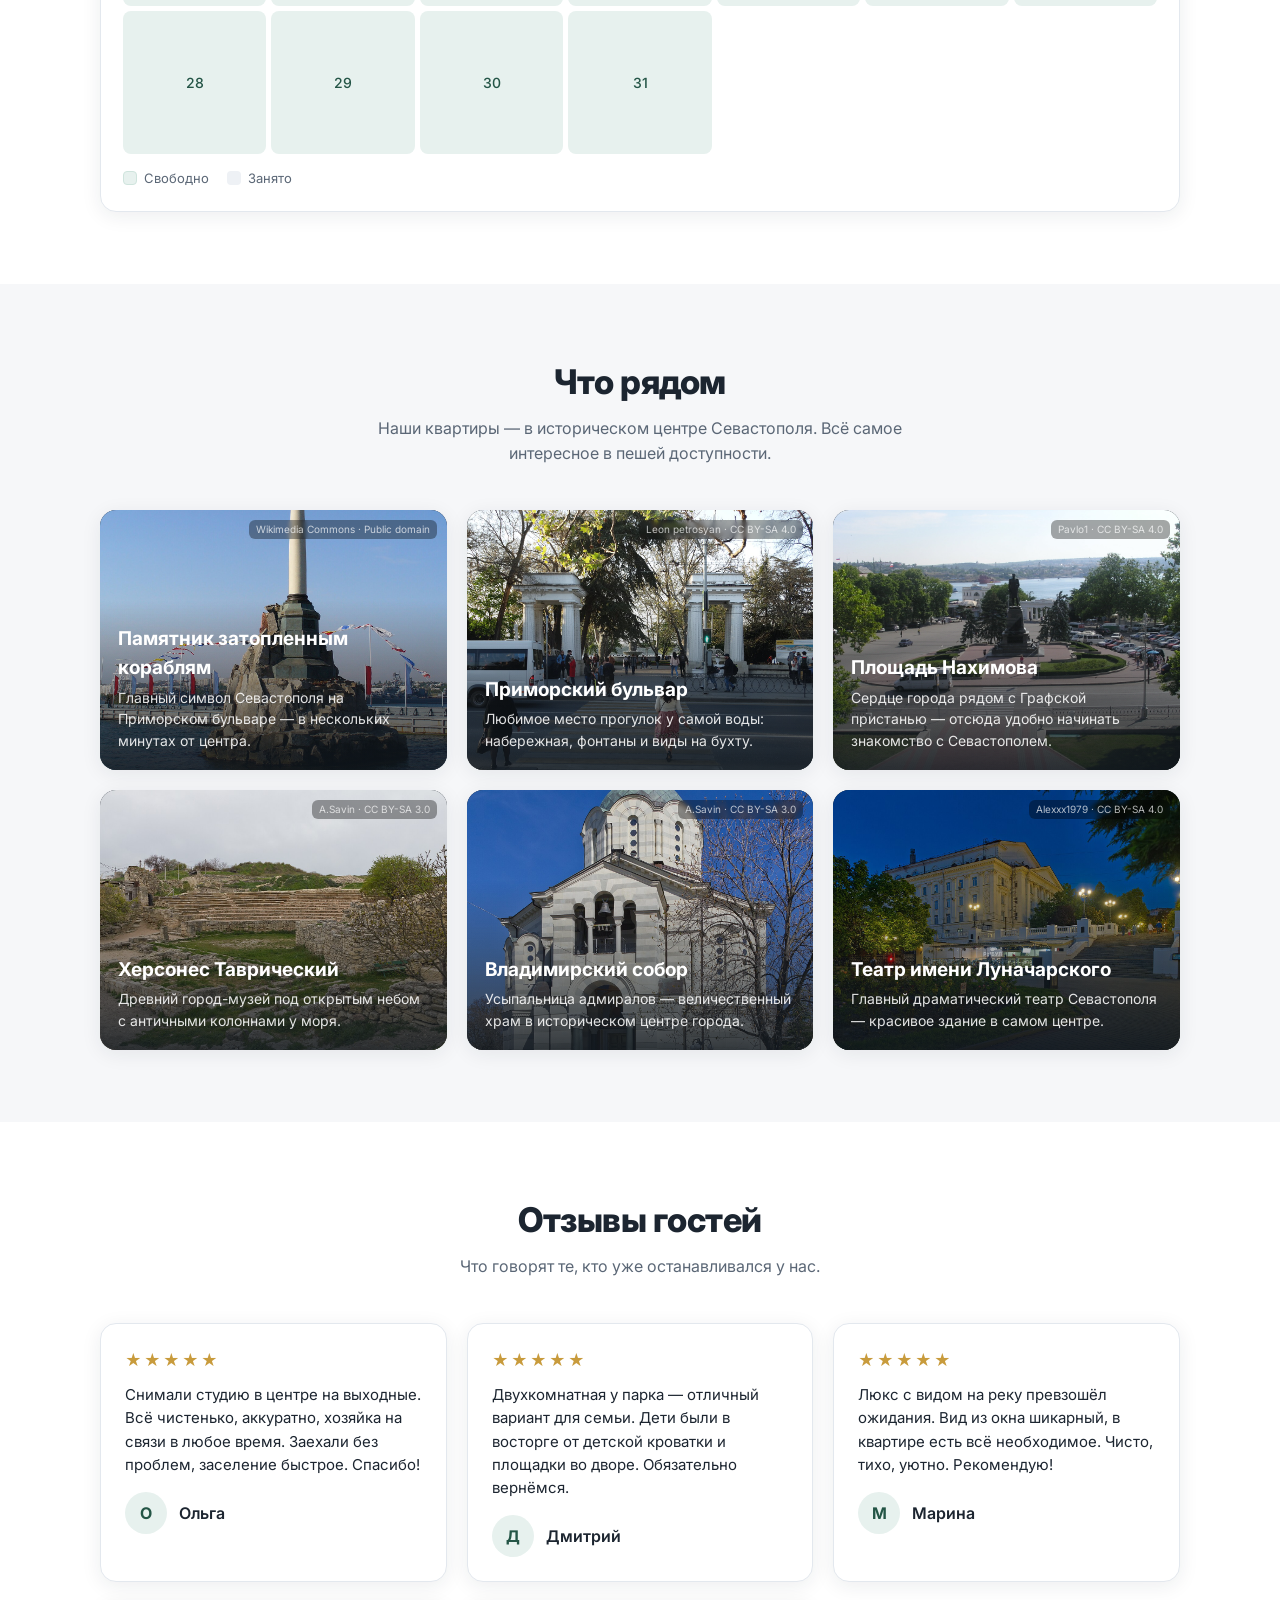
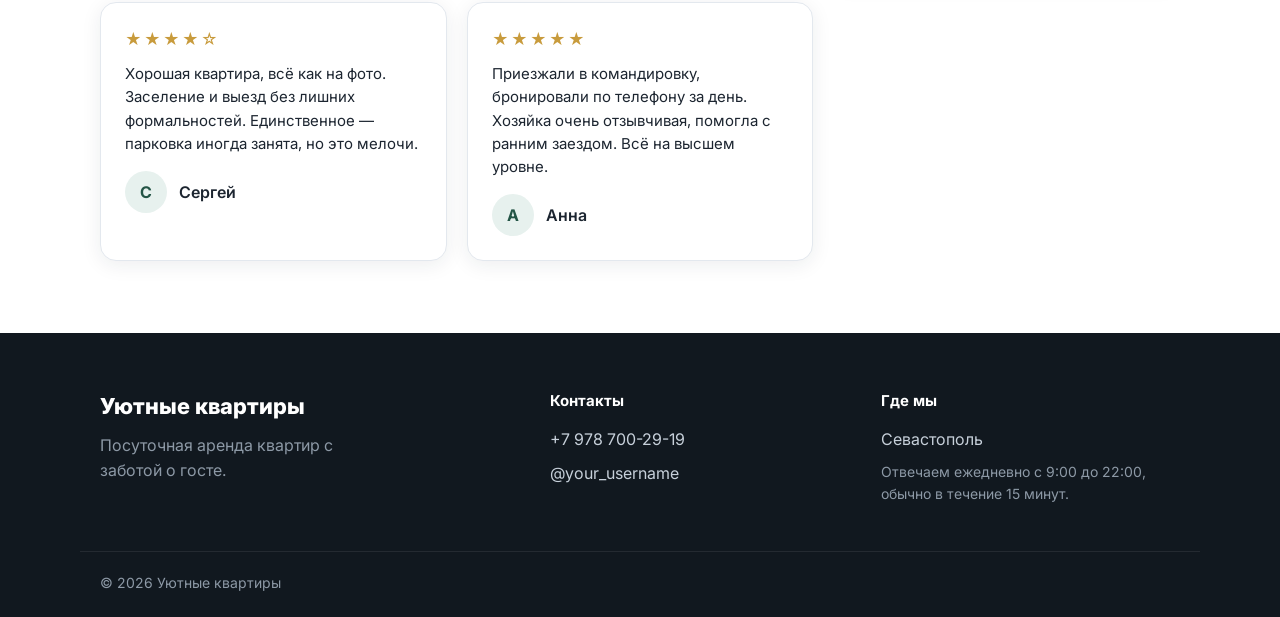
==== commit 73bb9869: "Севастополь: секция «Что рядом» с 6 достопримечательностями, реальный телефон +79787002919 Co-Author" ====
--- a/index.html
+++ b/index.html
@@ -17,6 +17,7 @@
       <a href="#" class="logo" id="brandLogo">Бренд</a>
       <nav class="nav">
         <a href="#apartments">Квартиры</a>
+        <a href="#landmarks">Что рядом</a>
         <a href="#reviews">Отзывы</a>
         <a href="#contacts">Контакты</a>
       </nav>
@@ -28,7 +29,7 @@
   <section class="hero">
     <div class="container hero-inner">
       <h1 id="heroTitle">Посуточная аренда квартир</h1>
-      <p class="hero-offer">Чистые, уютные квартиры в <span id="heroCity">городе</span> на любой срок — от одной ночи. Заселение в день обращения, без посредников и переплат.</p>
+      <p class="hero-offer">Чистые, уютные квартиры в историческом центре города на любой срок — от одной ночи. Заселение в день обращения, без посредников и переплат.</p>
       <div class="hero-actions">
         <a href="#" class="btn btn-primary btn-lg" id="heroCall">📞 Позвонить</a>
         <a href="#" class="btn btn-telegram btn-lg" id="heroTelegram" target="_blank" rel="noopener">✈ Написать в Telegram</a>
@@ -56,6 +57,17 @@
       <p class="section-sub">Три квартиры на выбор — под отдых, командировку или семейную поездку.</p>
       <div class="apartments-grid" id="apartmentsGrid">
         <!-- карточки рендерятся в app.js -->
+      </div>
+    </div>
+  </section>
+
+  <!-- Что рядом / достопримечательности -->
+  <section class="landmarks" id="landmarks">
+    <div class="container">
+      <h2 class="section-title">Что рядом</h2>
+      <p class="section-sub">Наши квартиры — в историческом центре Севастополя. Всё самое интересное в пешей доступности.</p>
+      <div class="landmarks-grid" id="landmarksGrid">
+        <!-- карточки достопримечательностей рендерятся в app.js -->
       </div>
     </div>
   </section>
--- a/styles.css
+++ b/styles.css
@@ -345,8 +345,53 @@
 .dot-free { background: var(--brand-soft); border: 1px solid #cfe4dd; }
 .dot-busy { background: var(--bg-soft-2); }
 
+/* ===== Что рядом / достопримечательности ===== */
+.landmarks { padding: 72px 0; background: var(--bg-soft); }
+.landmarks-grid {
+  display: grid;
+  grid-template-columns: 1fr;
+  gap: 20px;
+}
+.landmark-card {
+  position: relative;
+  border-radius: var(--radius);
+  overflow: hidden;
+  box-shadow: var(--shadow);
+  background: #11181f;
+  aspect-ratio: 4 / 3;
+}
+.landmark-card img {
+  width: 100%;
+  height: 100%;
+  object-fit: cover;
+  transition: transform .5s ease;
+}
+.landmark-card:hover img { transform: scale(1.05); }
+.landmark-overlay {
+  position: absolute;
+  inset: 0;
+  display: flex;
+  flex-direction: column;
+  justify-content: flex-end;
+  padding: 18px;
+  background: linear-gradient(180deg, rgba(17,24,31,0) 35%, rgba(17,24,31,.82) 100%);
+  color: #fff;
+}
+.landmark-title { font-size: 19px; font-weight: 700; margin: 0 0 4px; }
+.landmark-desc { font-size: 14px; color: rgba(255,255,255,.88); margin: 0; }
+.landmark-credit {
+  position: absolute;
+  top: 10px; right: 10px;
+  font-size: 10px;
+  color: rgba(255,255,255,.7);
+  background: rgba(0,0,0,.35);
+  padding: 2px 7px;
+  border-radius: 6px;
+  backdrop-filter: blur(2px);
+}
+
 /* ===== Отзывы ===== */
-.reviews { background: var(--bg-soft); padding: 72px 0; }
+.reviews { background: #fff; padding: 72px 0; }
 .reviews-grid {
   display: grid;
   grid-template-columns: 1fr;
@@ -427,9 +472,11 @@
 @media (min-width: 760px) {
   .apartments-grid { gap: 36px; }
   .reviews-grid { grid-template-columns: repeat(2, 1fr); }
+  .landmarks-grid { grid-template-columns: repeat(2, 1fr); }
 }
 @media (min-width: 1000px) {
   .reviews-grid { grid-template-columns: repeat(3, 1fr); }
+  .landmarks-grid { grid-template-columns: repeat(3, 1fr); }
 }
 
 @media (max-width: 680px) {
